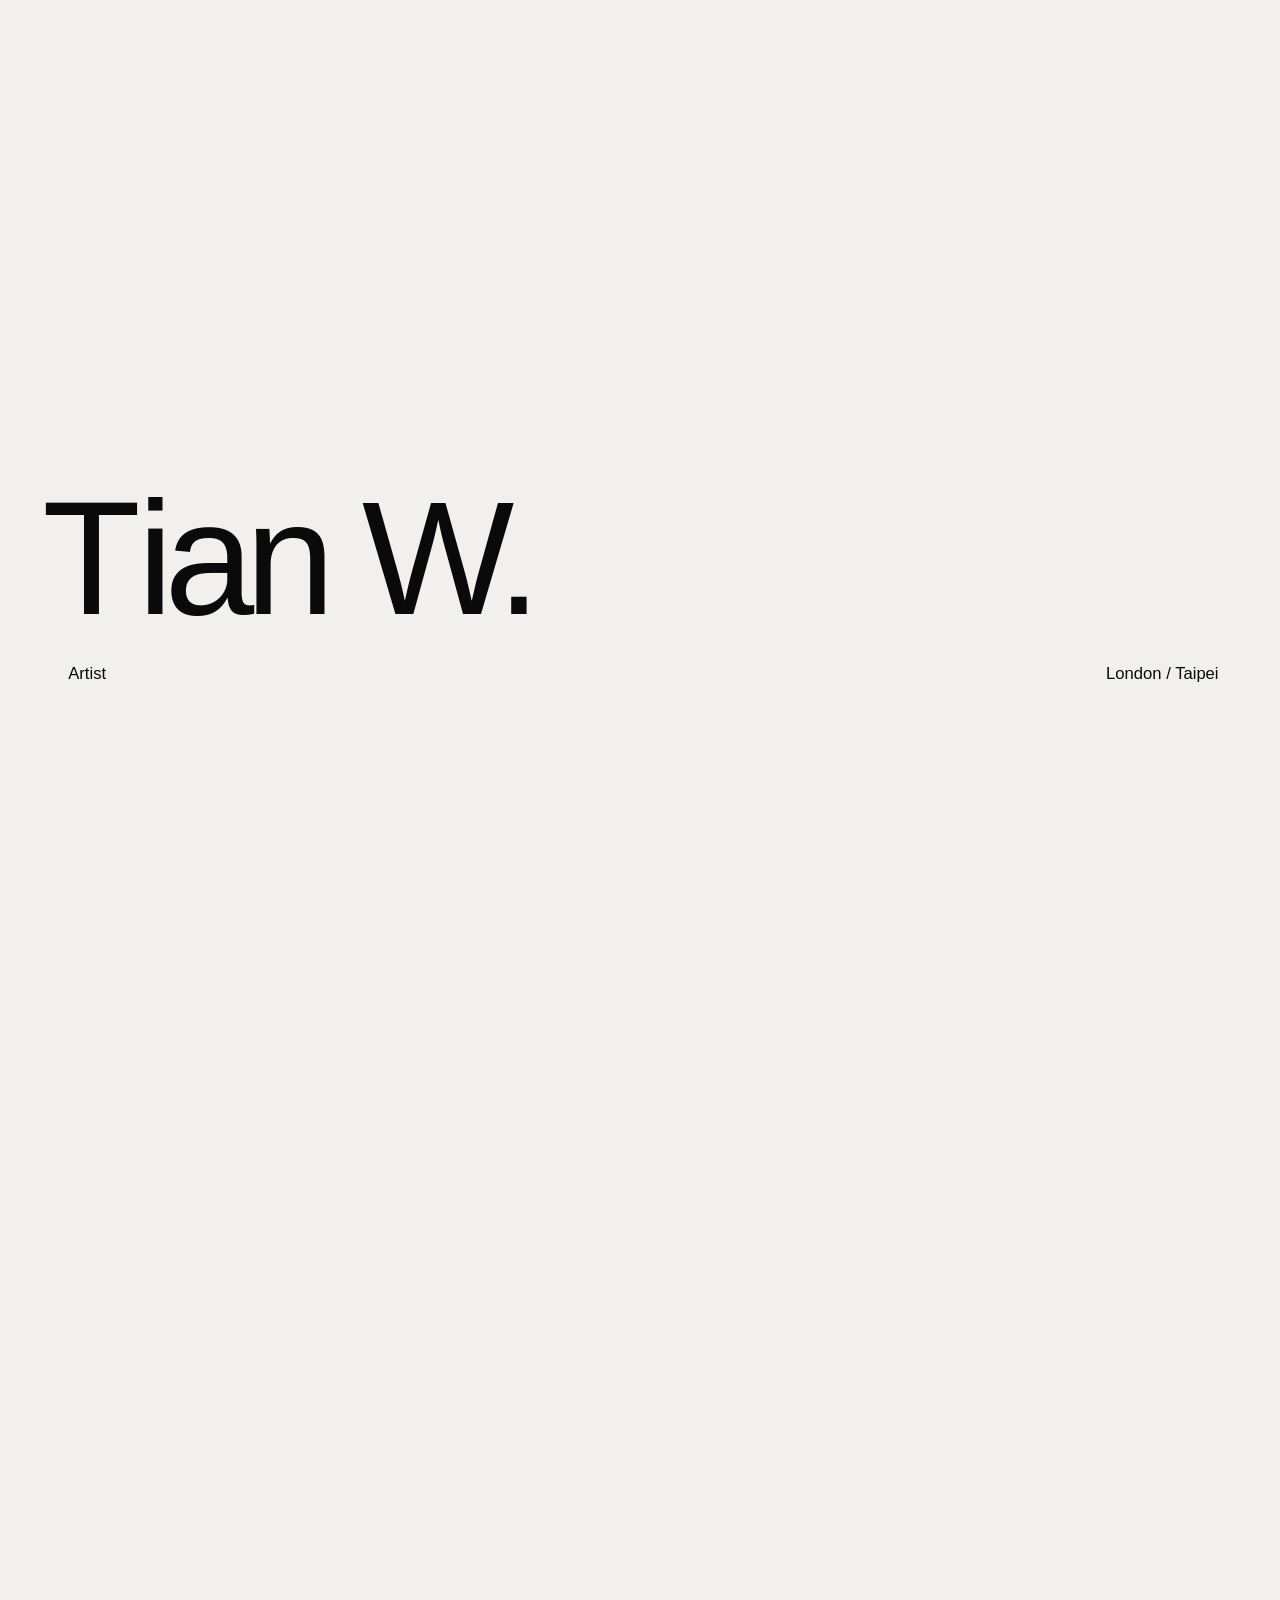
==== index.html @ 77387d14 "Refresh mobile homepage layout cache" ====
<!doctype html>
<html lang="en">
<head>
<meta charset="utf-8">
<meta name="viewport" content="width=device-width,initial-scale=1,viewport-fit=cover">
<title>Tian W.</title>
<link rel="stylesheet" href="style.css?v=20260907-mobile7">
</head>
<body class="home">
<div class="scene-wrap">
  <section class="scene">
    <a class="hero-name" href="index.html"><span class="t">T</span><span class="ian">ian W.</span></a>
    <div class="role">Artist</div>
    <div class="location">London / Taipei</div>

    <nav class="home-nav">
      <a href="works.html"><span>Works</span><svg viewBox="0 0 100 24"><path d="M2 17 C18 15,35 20,52 17 S82 19,98 16"/></svg></a>
      <a href="about.html"><span>About</span><svg viewBox="0 0 100 24"><path d="M2 17 C18 20,36 14,53 18 S81 15,98 18"/></svg></a>
    </nav>

    <div class="question" aria-label="What for?">
      <span>W</span><span>h</span><span>a</span><span>t</span><span>&nbsp;</span><span>f</span><span>o</span><span>r</span><span>?</span>
    </div>

    <div class="answer">
      <span class="answer-text">Just to make things worse.</span>
      <svg class="rewrite-svg" viewBox="0 0 700 220" aria-hidden="true">
        <path id="commit" d="M34 108 L666 108"/>
        <g id="rewrites"></g>
      </svg>
    </div>
  </section>
</div>
<script src="home.js?v=20260907-mobile7"></script>
</body>
</html>
---- style.css ----
:root{--paper:#f1f0ec;--ink:#0a0a0a;--dark:#101010;--light:#f4f3ef;--edge:clamp(22px,3.3vw,58px);--small:clamp(12px,.9vw,16px);--font:"Helvetica Neue",Helvetica,Arial,sans-serif}*{box-sizing:border-box}html{scroll-behavior:smooth}body{margin:0;background:var(--paper);color:var(--ink);font-family:var(--font);font-weight:400}a{color:inherit;text-decoration:none}img{max-width:100%;display:block}.dark-page{background:var(--dark);color:var(--light)}.site-header{position:fixed;z-index:50;top:0;left:0;right:0;padding:var(--edge);display:flex;justify-content:space-between;align-items:flex-start;pointer-events:none;transition:transform .28s ease,opacity .28s ease}.site-header.header-hidden{transform:translateY(-120%);opacity:0}.site-header a{pointer-events:auto}.site-name,.site-nav{font-size:var(--small);line-height:1}.site-nav{display:flex;gap:18px}.site-nav a{position:relative}.site-nav a::after{content:"";position:absolute;left:-4%;right:-4%;height:1px;top:.78em;background:currentColor;opacity:0;transform:scaleX(.15);transform-origin:left center;transition:.25s ease}.site-nav a:hover::after,.site-nav a.active::after{opacity:1;transform:scaleX(1)}.page{min-height:100svh;padding:calc(var(--edge) + 85px) var(--edge) 10vh}.page-title{margin:7vh 0 12vh;font-size:clamp(58px,8.2vw,142px);line-height:.88;letter-spacing:-.05em;font-weight:400}.works-page .page-title{font-size:clamp(34px,3.6vw,62px);margin:3vh 0 7vh}.home{min-height:100svh;overflow-x:hidden;transition:background-color .2s linear,color .2s linear}.scene-wrap{height:205svh;position:relative}.scene{position:sticky;top:0;height:100svh;overflow:hidden}.hero-name{position:absolute;left:3.3vw;top:57vh;font-size:clamp(82px,12.6vw,218px);line-height:.82;letter-spacing:-.055em;white-space:nowrap;z-index:10}.hero-name .t{display:inline-block}.hero-name .ian{display:inline-block;margin-left:.035em}.role{position:absolute;left:4.8vw;top:85.2vh;font-size:clamp(15px,1.3vw,24px);line-height:1}.location{position:absolute;right:4.8vw;top:85.2vh;font-size:clamp(15px,1.3vw,24px);line-height:1}.home-nav{position:absolute;right:var(--edge);top:var(--edge);display:flex;gap:18px;opacity:0;transform:translateY(-7px);z-index:11}.home-nav a{position:relative;font-size:var(--small);line-height:1}.home-nav svg{position:absolute;left:-7%;top:.27em;width:114%;height:25px;overflow:visible}.home-nav path{fill:none;stroke:currentColor;stroke-width:1.8;stroke-linecap:round;stroke-linejoin:round;opacity:0}.question{position:absolute;right:calc(var(--edge) + 64px);top:56.5vh;font-size:clamp(74px,10vw,170px);line-height:.88;letter-spacing:-.055em;white-space:nowrap;text-align:right}.question span{display:inline-block;opacity:0;will-change:opacity}.answer{position:absolute;left:58.7vw;top:74.7vh;width:max-content;max-width:38vw;opacity:0;transform:translateY(0);will-change:opacity}.answer-text{position:relative;z-index:2;display:inline-block;font-size:clamp(20px,1.7vw,31px);letter-spacing:-.025em;white-space:nowrap}.rewrite-svg{position:absolute;left:-2.5%;top:50%;width:105%;height:auto;transform:translateY(-50%);overflow:visible;z-index:3;pointer-events:none}.rewrite-svg path{fill:none;stroke:currentColor;stroke-linecap:round;stroke-linejoin:round;opacity:0}#commit{stroke-width:1.45}.rewrite-path.r1{stroke-width:1.35}.rewrite-path.r2{stroke-width:1.6}.rewrite-path.r3{stroke-width:1.9}.work-list{display:flex;flex-direction:column;gap:0}.work-row{position:relative;display:grid;grid-template-columns:minmax(240px,.72fr) minmax(300px,.8fr);gap:.7vw;align-items:center;padding:3.5vh 0 4.5vh;border-top:1px solid rgba(255,255,255,.2)}.work-row:last-child{border-bottom:1px solid rgba(255,255,255,.2)}.work-row .image-wrap{overflow:hidden;display:flex;justify-content:flex-end}.work-row img{width:min(100%,470px);height:auto;transition:transform .45s cubic-bezier(.2,.7,.2,1)}.work-row:hover img{transform:scale(1.012)}.work-meta{align-self:center;margin-left:0}.work-meta h2{margin:0;font-weight:400;font-size:clamp(32px,3.4vw,58px);line-height:.93;letter-spacing:-.04em}.work-meta p{margin:18px 0 0;font-size:13px;line-height:1.45}.project-hero{display:grid;grid-template-columns:.8fr 1.2fr;gap:7vw;align-items:start;margin-top:7vh}.project-hero h1{margin:0;font-size:clamp(54px,7vw,118px);font-weight:400;line-height:.89;letter-spacing:-.052em}.project-meta{margin-top:26px;font-size:13px;line-height:1.5}.project-body{display:grid;grid-template-columns:.55fr 1fr;gap:8vw;margin:18vh 0 8vh;align-items:start}.project-body p{max-width:520px;font-size:clamp(18px,1.7vw,28px);line-height:1.3;margin:0}.back-link{display:inline-block;margin-top:10vh;font-size:var(--small)}.about-layout{display:grid;grid-template-columns:1fr .9fr;gap:10vw;align-items:start;margin-top:13vh}.about-layout h1{margin:0;font-size:clamp(56px,7.4vw,126px);line-height:.9;letter-spacing:-.047em;font-weight:400}.about-copy{max-width:520px;padding-top:1.2em}.about-copy p{font-size:clamp(18px,1.7vw,27px);line-height:1.32;margin:0 0 1.2em}.contact{margin-top:12vh;padding-top:22px;border-top:1px solid rgba(255,255,255,.2);font-size:var(--small);line-height:1.7}@media(max-width:760px){.site-header{padding:20px}.site-nav{gap:14px}.page{padding:90px 20px 8vh}.page-title{font-size:clamp(50px,15vw,84px);margin:8vh 0 9vh}.works-page .page-title{font-size:clamp(29px,8.3vw,43px);margin:3vh 0 6vh}.scene-wrap{height:220svh}.hero-name{left:20px;top:58vh;font-size:clamp(61px,18.2vw,87px)}.hero-name .ian{margin-left:.04em}.role{left:30px;top:78.5vh;font-size:14px}.location{left:auto;right:24px;top:78.5vh;font-size:14px}.home-nav{right:20px;top:21px;gap:14px}.home-nav a{font-size:12px}.question{left:auto;right:70px;top:44.5vh;font-size:clamp(48px,13vw,70px);line-height:.9;text-align:right}.answer{left:20px;right:auto;top:61.5vh;width:max-content;max-width:calc(100vw - 40px);text-align:left}.answer-text{font-size:clamp(18px,5vw,23px);white-space:nowrap;line-height:1}.rewrite-svg{left:-2.5%;right:auto;top:50%;width:105%;height:160px}.rewrite-svg path{vector-effect:non-scaling-stroke}#commit{stroke-width:1.2}.rewrite-path.r1{stroke-width:1.15}.rewrite-path.r2{stroke-width:1.35}.rewrite-path.r3{stroke-width:1.55}.work-row{grid-template-columns:1fr;gap:14px;padding:3.5vh 0 4.5vh}.work-row .image-wrap{justify-content:flex-start}.work-row img{width:min(100%,340px)}.work-meta{margin-left:0}.work-meta h2{font-size:clamp(30px,9vw,48px);line-height:.94}.project-hero,.project-body,.about-layout{grid-template-columns:1fr}.project-hero{gap:35px}.project-body{margin-top:12vh}}
@media(max-width:760px){
  .home .scene-wrap{height:220svh}
  .home .hero-name{
    left:22px;
    top:82svh;
    font-size:clamp(94px,28vw,118px);
    line-height:.84;
    letter-spacing:-.06em;
    transform-origin:left top;
  }
  .home .role,
  .home .location{
    left:auto;
    right:22px;
    font-size:16px;
    line-height:1;
    text-align:right;
  }
  .home .role{top:76svh}
  .home .location{top:80svh}
  .home .home-nav{right:30px;top:35px;gap:18px}
  .home .home-nav a{font-size:15px;line-height:1}
  .home .home-nav svg{top:.35em;height:27px}
  .home .question{
    left:61%;
    right:auto;
    top:46svh;
    transform:translate(-50%,-50%);
    font-size:clamp(74px,18.5vw,94px);
    line-height:.88;
    letter-spacing:-.06em;
    text-align:center;
  }
  .home .answer{
    left:26px;
    right:auto;
    top:19svh;
    width:max-content;
    max-width:none;
    text-align:left;
    transform-origin:left top;
  }
  .home .answer-text{
    font-size:clamp(38px,9.8vw,50px);
    white-space:nowrap;
    line-height:.92;
    letter-spacing:-.032em;
  }
  .home .rewrite-svg{left:-1.5%;right:auto;top:50%;width:102%;height:160px}
}
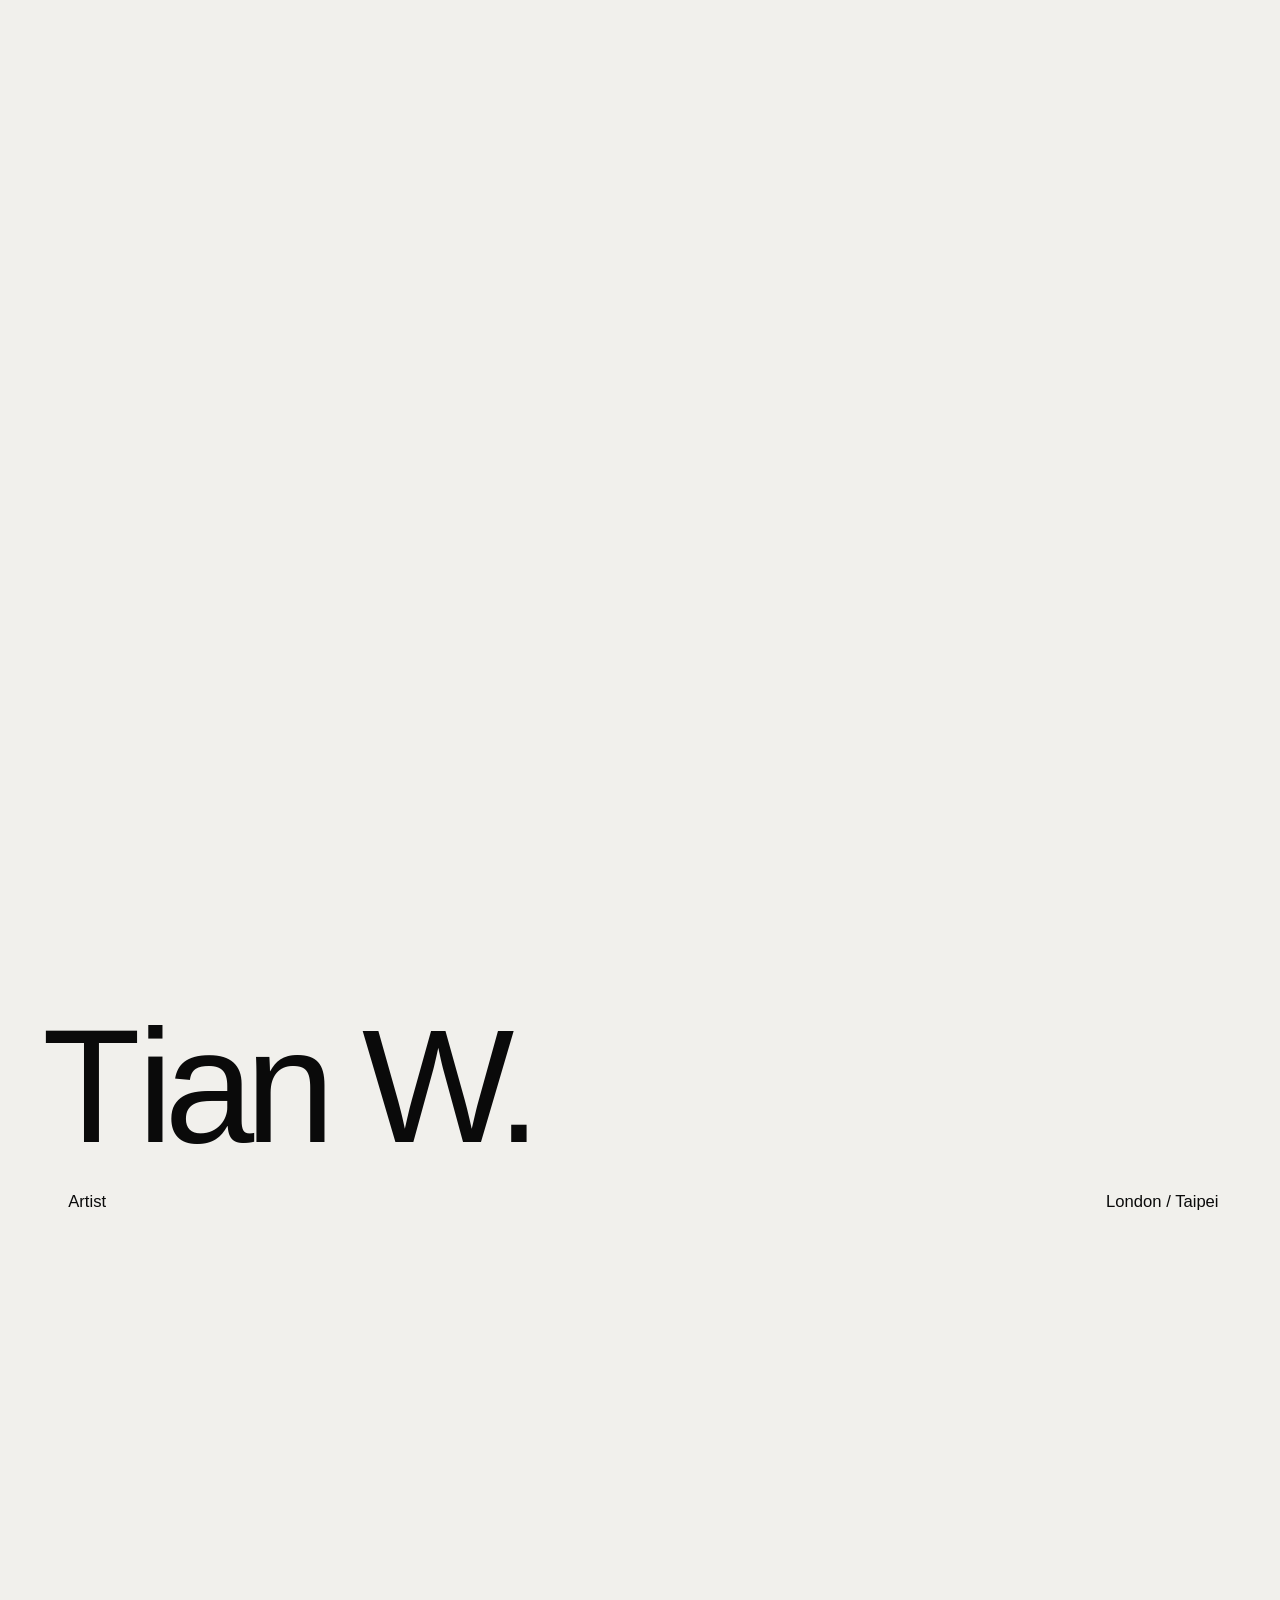
==== commit 56ff4f28: "Bump mobile homepage cache" ====
--- a/index.html
+++ b/index.html
@@ -4,7 +4,7 @@
 <meta charset="utf-8">
 <meta name="viewport" content="width=device-width,initial-scale=1,viewport-fit=cover">
 <title>Tian W.</title>
-<link rel="stylesheet" href="style.css?v=20260907-mobile7">
+<link rel="stylesheet" href="style.css?v=20260907-mobile9">
 </head>
 <body class="home">
 <div class="scene-wrap">
@@ -31,6 +31,6 @@
     </div>
   </section>
 </div>
-<script src="home.js?v=20260907-mobile7"></script>
+<script src="home.js?v=20260907-mobile9"></script>
 </body>
 </html>
--- a/style.css
+++ b/style.css
@@ -33,19 +33,19 @@
     text-align:center;
   }
   .home .answer{
-    left:26px;
+    left:46px;
     right:auto;
-    top:19svh;
+    top:16svh;
     width:max-content;
     max-width:none;
     text-align:left;
     transform-origin:left top;
   }
   .home .answer-text{
-    font-size:clamp(38px,9.8vw,50px);
+    font-size:clamp(46px,11.5vw,58px);
     white-space:nowrap;
-    line-height:.92;
-    letter-spacing:-.032em;
+    line-height:.9;
+    letter-spacing:-.035em;
   }
-  .home .rewrite-svg{left:-1.5%;right:auto;top:50%;width:102%;height:160px}
+  .home .rewrite-svg{left:-1%;right:auto;top:50%;width:101%;height:160px}
 }
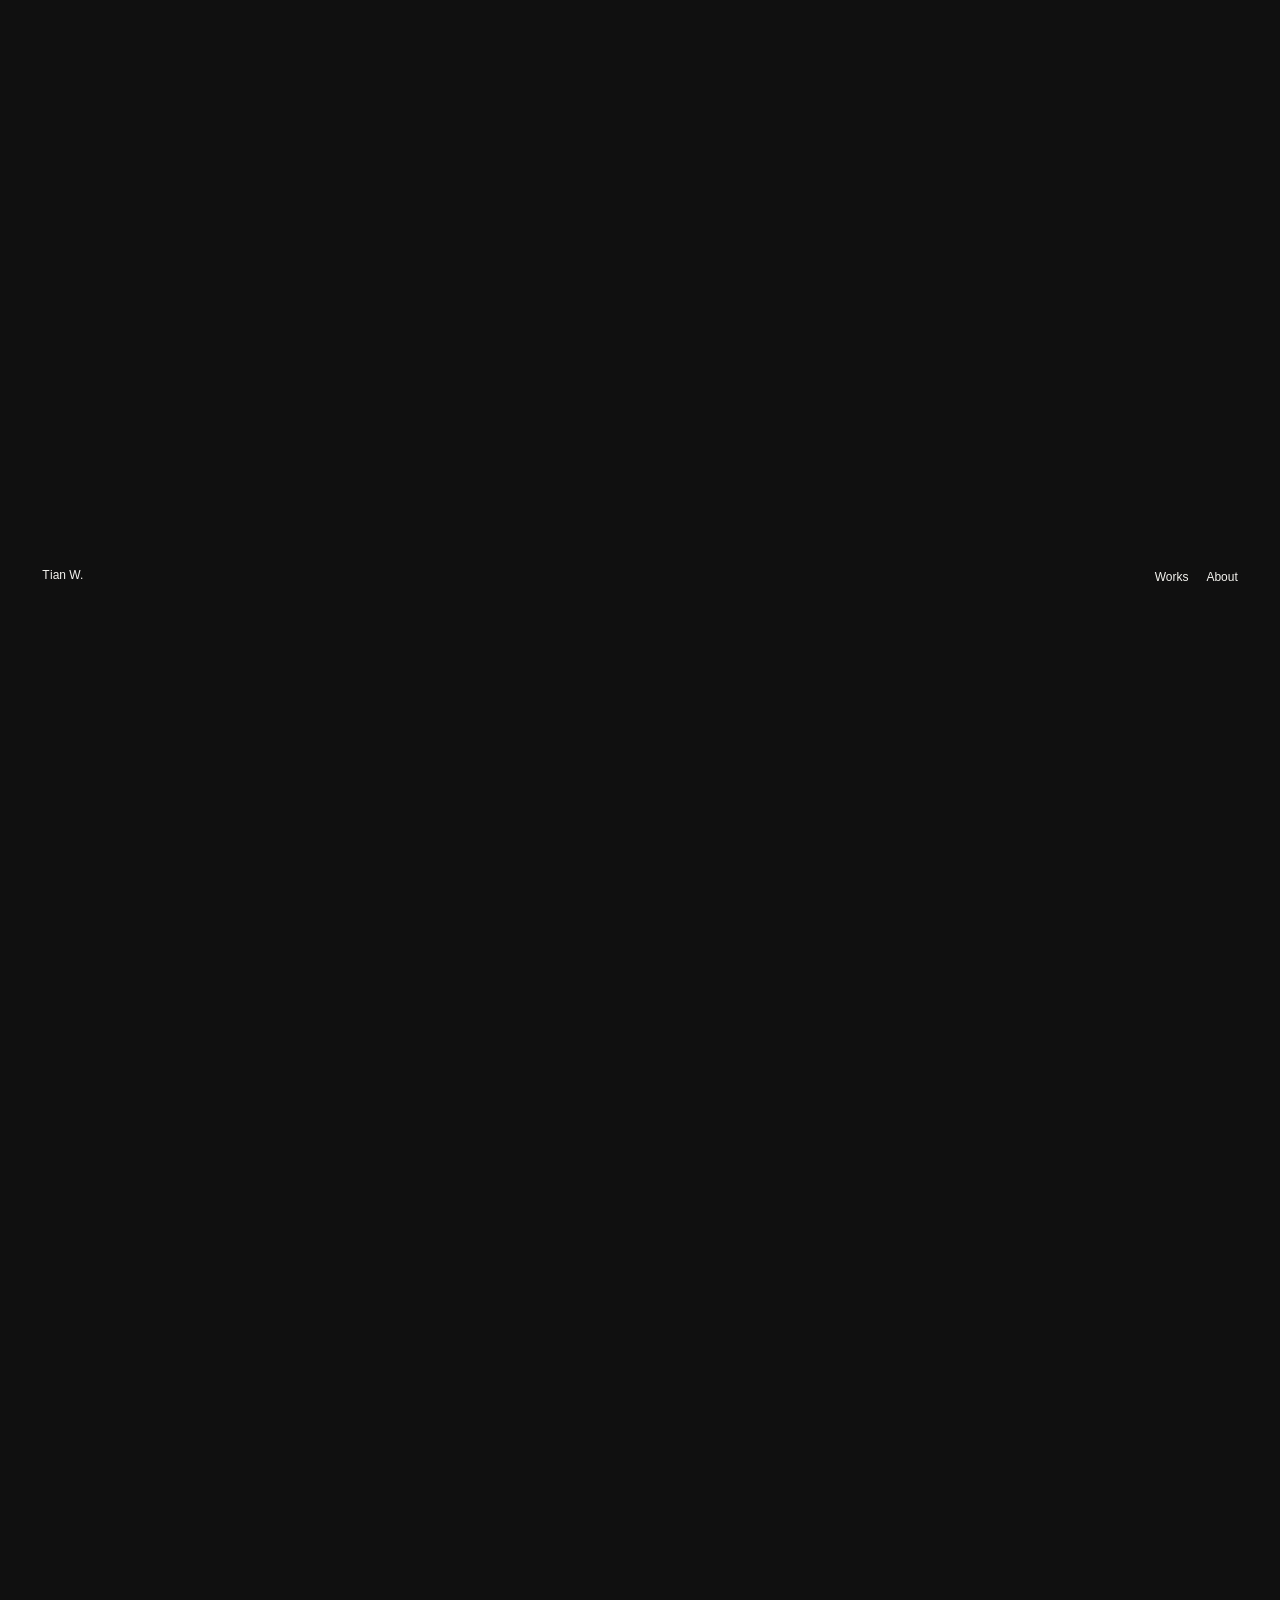
==== commit 2308b759: "Bump mobile cache version" ====
--- a/index.html
+++ b/index.html
@@ -4,7 +4,7 @@
 <meta charset="utf-8">
 <meta name="viewport" content="width=device-width,initial-scale=1,viewport-fit=cover">
 <title>Tian W.</title>
-<link rel="stylesheet" href="style.css?v=20260907-mobile9">
+<link rel="stylesheet" href="style.css?v=20260907-mobile10">
 </head>
 <body class="home">
 <div class="scene-wrap">
@@ -31,6 +31,6 @@
     </div>
   </section>
 </div>
-<script src="home.js?v=20260907-mobile9"></script>
+<script src="home.js?v=20260907-mobile10"></script>
 </body>
 </html>
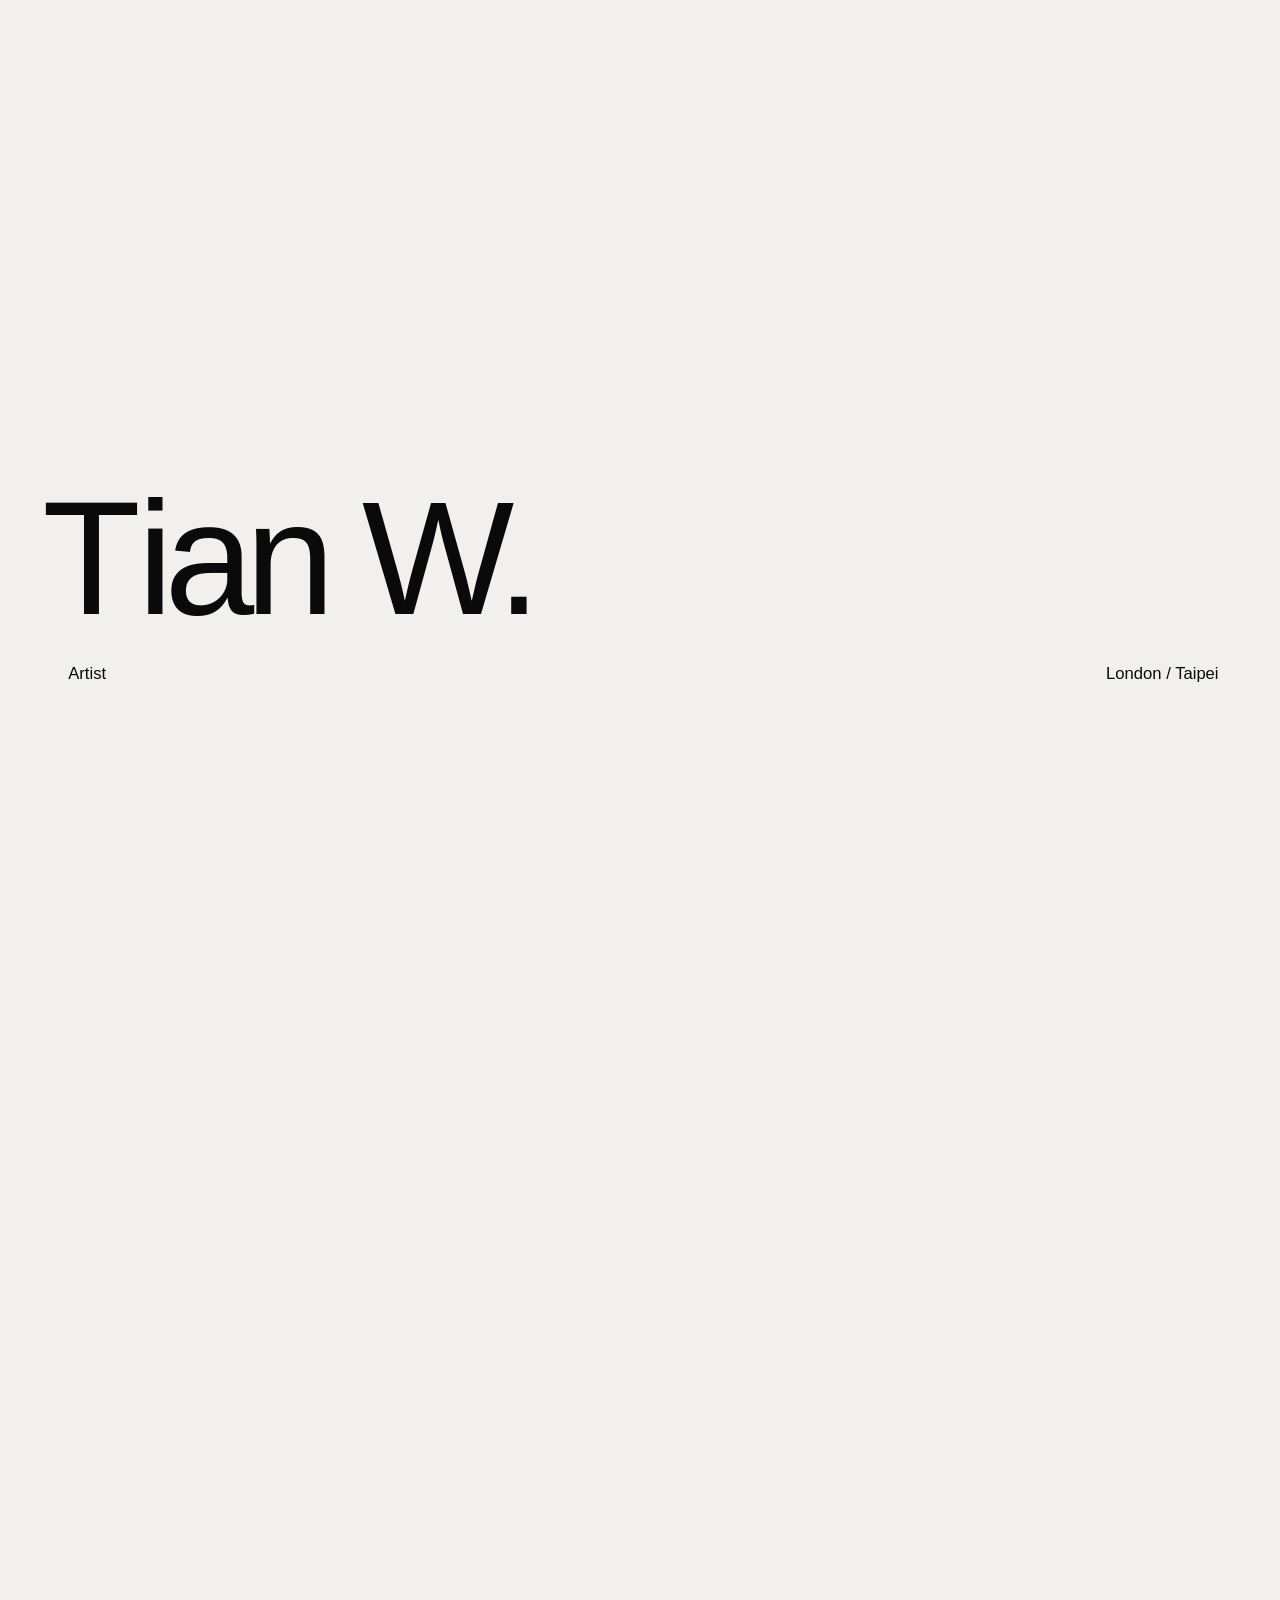
==== commit 934d5cb6: "Bump homepage animation cache" ====
--- a/index.html
+++ b/index.html
@@ -4,7 +4,7 @@
 <meta charset="utf-8">
 <meta name="viewport" content="width=device-width,initial-scale=1,viewport-fit=cover">
 <title>Tian W.</title>
-<link rel="stylesheet" href="style.css?v=20260907-mobile10">
+<link rel="stylesheet" href="style.css?v=20260908-mobile12">
 </head>
 <body class="home">
 <div class="scene-wrap">
@@ -31,6 +31,6 @@
     </div>
   </section>
 </div>
-<script src="home.js?v=20260907-mobile10"></script>
+<script src="home.js?v=20260908-mobile12"></script>
 </body>
 </html>
